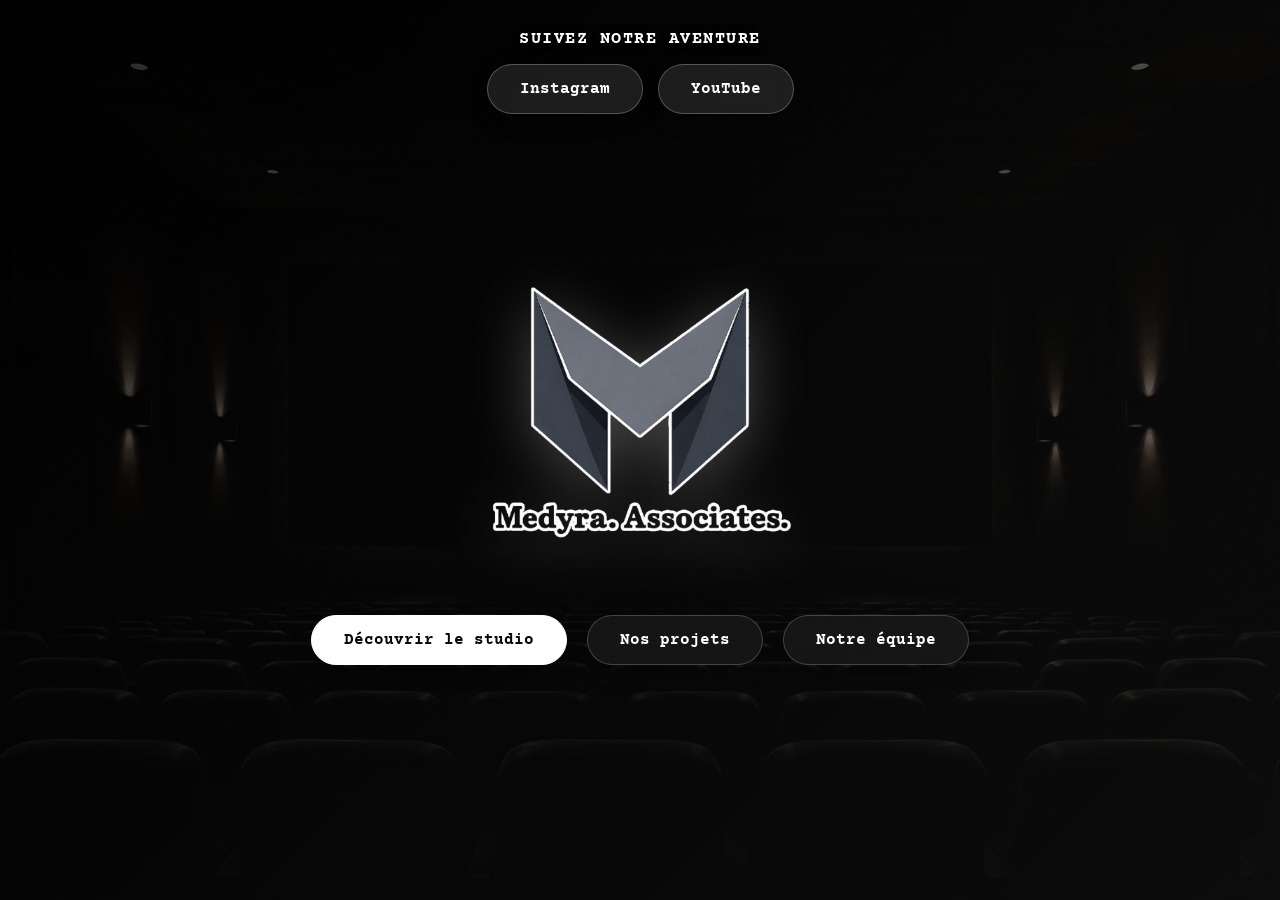
==== index.html @ 8f113bb4 "Update index.html" ====
<!DOCTYPE html>
<html lang="fr">
<head>
    <meta charset="UTF-8">
    <meta name="viewport" content="width=device-width, initial-scale=1.0">
    <title>Medyra Associates</title>
    <link rel="stylesheet" href="style.css">
</head>
<body>

   <!-- ================= 1. LE HUB ================= -->
    <section id="hub" class="page active">
        <div class="hub-overlay"></div>

        <!-- Header d'accueil avec liens réseaux sociaux -->
        <header class="hub-header">
            <span class="header-tagline">Suivez notre aventure</span>
            <div class="header-social-buttons">
                <a href="https://www.instagram.com/association.medyra/" target="_blank" rel="noopener noreferrer" class="btn btn-social">Instagram</a>
                <a href="https://www.youtube.com/@OneTeam.OneAdventure" target="_blank" rel="noopener noreferrer" class="btn btn-social">YouTube</a>
            </div>
        </header>

        <div class="hub-content">
            <!-- Remplacement du texte par votre logo en grand -->
            <img src="images/logo.png" alt="Medyra Associates Logo" class="hub-logo">
            <div class="hub-buttons">
                <button class="btn btn-blue" onclick="switchPage('studio')">Découvrir le studio</button>
                <button class="btn btn-black" onclick="switchPage('projects')">Nos projets</button>
                <button class="btn btn-black" onclick="switchPage('team')">Notre équipe</button>
            </div>
        </div>
    </section>

    <!-- ================= 2. DÉCOUVRIR LE STUDIO ================= -->
    <section id="studio" class="page">
        <header class="studio-banner">
            <div class="banner-overlay"></div>
            <h1>Bienvenue dans le studio</h1>
            <button class="back-btn" onclick="switchPage('hub')">← Retour au Hub</button>
        </header>
        <div class="studio-content">
            <div class="container">
                <h2>Notre histoire</h2>
                <p>Medyra Associates est avant tout un collectif de passionnés réunis autour d’une même vision : créer, innover et partager des expériences uniques à travers différents univers artistiques et numériques.</p>
                <p>Aujourd’hui, notre groupe développe plusieurs projets, allant de la création de contenus vidéo sur nos différentes plateformes, en passant par des productions audiovisuelles telles que des courts-métrages et des films indépendants.</p>
                <p>Chez Medyra Associates, l’humain est au cœur de tout. L’avis de notre communauté, de nos partenaires et de nos collaborateurs est essentiel pour évoluer dans les meilleures conditions et faire grandir nos projets.</p>
                <p class="highlight-quote">One Team, One Adventure.</p>
            </div>
        </div>
    </section>

<!-- ================= 3. NOS PROJETS (PICTURE WALLET) ================= -->
    <section id="projects" class="page">
        <div class="projects-header">
            <button class="back-btn" onclick="switchPage('hub')">← Retour au Hub</button>
            <h2>Nos Projets</h2>
            <p>Cliquez sur une image pour découvrir les détails du projet.</p>
        </div>
        <div class="projects-grid">
            <!-- Projet 1 : Our Endless Night -->
            <div class="project-card" onclick="openModal('Our Endless Night', 'En 2026, Un groupe de jeunes soudés décide de s’organiser une soirée de retrouvaille après le lycée.\nIls vont tomber sur un objet qui va sceller leur destin à jamais…\nL’existence d’un autre monde, envahi par la nuit, entouré d’ombres et cerné par des monstres viendra rajouter de la difficulté à une quête qui aura pour objectif de sauver l’humanité d’un prédateur sanguinaire.\nMais ce qu’ils ne savent pas c’est que l’histoire est plus complexe… Il faudra traversé les légendes du passé dans une vile corrompue, traversé ce monde nocturne et y découvrir ses secrets.\nVont-ils réussir à rester soudé pour survivre ?\nCar le mot d’ordre de cette série est qu’il existe « une menace pour nous unir »', 'images/projet1.png', 'images/image3.png')">
                <img src="images/projet1.png" alt="Our Endless Night">
                <div class="project-overlay">
                    <h3>Our Endless Night</h3>
                </div>
            </div>
            <!-- Projet 2 : BlackBass -->
            <div class="project-card" onclick="openModal('BlackBass', 'En 2025, une petite plage abandonnée appelée Le BlackBass est fermée au public après plusieurs disparitions inexpliquées. Les autorités évoquent des accidents liés aux marées, mais d’anciens téléphones portables sont retrouvées dans une station de surveillance côtière montrent un détail commun sur chacun des téléphones assez troublant : une silhouette noire apparaît toujours au bord de l’eau, immobile, observant les visiteurs avant leur disparition.\n\nDes années plus tard, Nathan, un streameur de 20 ans connu pour jouer en ligne à des nouveaux jeux, il décide pour fêter ses 100 milles abonnés, de passer une nuit entière sur la plage pour créer son contenu le plus populaire. Souffrant de troubles psychotiques et de crises paranoïaques, Nathan commence son live persuadé que quelqu’un l’observe depuis les dunes. Son audience pense d’abord à une mise en scène destinée à attirer des vues.\n\nMais au fil de la nuit, des événements impossibles apparaissent dans le flux : des voix provenant de l’océan, des messages qui s’écrivent seuls sur son écran, et une silhouette sombre qui semble se rapprocher à chaque coupure de caméra. Le plus inquiétant est que la créature ne semble pas poursuivre Nathan… elle semble essayer de lui montrer quelque chose.\n\nAlors que son comportement devient de plus en plus instable, Nathan découvre des fragments d’anciennes vidéos montrant d’autres personnes ayant vécu exactement la même nuit, avec les mêmes phrases, les mêmes hallucinations et la même silhouette en arrière-plan.\n\nLa frontière entre sa psychose et la réalité commence à disparaître. Son public ne sait plus s’il assiste à une crise mentale, à un meurtre en direct ou à la découverte d’une présence qui existe depuis toujours sur cette plage.\n\nLe dernier message envoyé depuis son compte sera simplement :\n« La silhouette n’est pas venue me chercher. Elle attendait que je la voie. »', 'images/projet2.png', 'images/image4.png')">
                <img src="images/projet2.png" alt="BlackBass">
                <div class="project-overlay">
                    <h3>BlackBass</h3>
                </div>
            </div>
<!-- Projet 3 : BlackBass -->
            <div class="project-card" onclick="openModal('THE LOST SOLDIER', 'Juin 1944. Les Alliés débarquent en Normandie. La France est encore sous l’occupation nazie, et chaque minute rapproche le pays de sa libération. Le Caporal Alexandre, 22 ans, se réveille sur une plage, seul, couvert de sable, avec son uniforme et l’entièreté de son paquetage. Il ne se souvient ni d’avoir été blessé, ni d’avoir été transporté. Autour de lui, pourtant, plus aucun soldat. Plus aucun navire. Plus aucun signe de la guerre.Lorsqu’il atteint la ville la plus proche, il découvre une vérité impossible à accepter : nous sommes en 2026. Soixante-dix-huit ans se sont écoulés. Dans un monde qu’il ne comprend pas, Alexandre devient un homme sans identité, sans famille et sans époque. \n\nMais lorsqu’il découvre les archives de la guerre, il comprend que son apparition en 2026 n’est peut-être pas un accident. Son unité a disparu. \n\nSon nom n’existe plus dans les rapports militaires. Et certains événements de juin 1944 ne se sont jamais produits comme il s’en souvenait. Alexandre doit alors retrouver la trace de ce qui l’a projeté dans le futur et comprendre pourquoi lui. Car quelque chose a changé dans le passé. Et s’il ne parvient pas à retourner en 1944, la France pourrait ne jamais être libérée. Pour rentrer chez lui, il devra affronter le temps. Pour sauver son pays, il devra réécrire l’Histoire.', 'images/projet3.png', 'images/image5.png')">
                <img src="images/projet3.png" alt="THE LOST SOLDIER">
                <div class="project-overlay">
                    <h3>BlackBass</h3>
                </div>
            </div>
        </div>
    </section>

<!-- Modal pour afficher la description d'un projet -->
    <div id="projectModal" class="modal" onclick="closeModal(event)">
        <div class="modal-content" onclick="event.stopPropagation()">
            <span class="close-btn" onclick="closeModalForce()">&times;</span>
            
            <div class="modal-body">
                <!-- 1. Image A4 à gauche -->
                <div class="modal-image-container">
                    <img id="modalImg" src="" alt="Affiche A4 du projet">
                </div>
                
                <!-- 2. Bloc central élargi (Rouge + Bleu) -->
                <div class="modal-middle-box">
                    <!-- Zone ROUGE : Image bannière allongée -->
                    <div class="middle-banner-container">
                        <img id="modalMiddleImg" src="" alt="Bannière du projet">
                    </div>
                    
                    <!-- Zone BLEUE : Infos "Coming Soon" allongées -->
                    <div class="middle-info">
                        <p class="badge-release">Sortie Coming Soon</p>
                        <p class="info-text">Tourné dans le département des Hauts-de-France</p>
                        <p class="info-credits">Crédits : <span>Medyra.Associates</span></p>
                    </div>
                </div>

                <!-- 3. Zone VERTE : Titre + Texte descriptif à droite avec scroll -->
                <div class="modal-text-box">
                    <h3 id="modalTitle"></h3>
                    <div id="modalDesc" class="modal-desc"></div>
                </div>
            </div>
        </div>
    </div>

    <!-- ================= 4. L'ÉQUIPE ================= -->
    <section id="team" class="page">
        <div class="projects-header">
            <button class="back-btn" onclick="switchPage('hub')">← Retour au Hub</button>
            <h2>L'Équipe</h2>
            <p>Les talents qui se cachent derrière Medyra Associates.</p>
        </div>
        <div class="team-grid">
            <div class="team-card">
                <h3>Nathaniel Guilbert</h3>
                <span class="team-role">Président-Fondateur, réalisateur et Scénariste</span>
            </div>
            <div class="team-card">
                <h3>Nathan Thoma</h3>
                <span class="team-role">Co-fondeur, Responsable trésorerie, Co-scénariste, Développement du site web</span>       
            </div> 
           <div class="team-card">
                <h3>Nicolas Souchaud</h3>
                <span class="team-role">Direction artistique</span>       
            </div>          
        </div>
    </section>

    <!-- Modal pour afficher la description d'un projet -->
    <div id="projectModal" class="modal" onclick="closeModal(event)">
        <div class="modal-content" onclick="event.stopPropagation()">
            <span class="close-btn" onclick="closeModalForce()">&times;</span>
            <img id="modalImg" src="" alt="">
            <h3 id="modalTitle"></h3>
            <p id="modalDesc"></p>
        </div>
    </div>

    <script src="script.js"></script>
</body>
</html>
---- style.css ----
/* Importation de la police Courier Prime depuis Google Fonts */
@import url('https://fonts.googleapis.com/css2?family=Courier+Prime:ital,wght@0,400;0,700;1,400&display=swap');

/* Styles globaux */
* {
    margin: 0;
    padding: 0;
    box-sizing: border-box;
    font-family: 'Courier Prime', Courier, monospace, sans-serif;
}

body {
    background-color: #080808;
    color: #ffffff;
    overflow-x: hidden;
}

/* Gestion des pages (Single Page Application) */
.page {
    display: none;
    width: 100vw;
    min-height: 100vh;
    position: absolute;
    top: 0;
    left: 0;
    opacity: 0;
    transition: opacity 0.5s ease-in-out;
}

.page.active {
    display: block;
    opacity: 1;
    position: relative;
}

/* ================= 1. LE HUB ================= */
/* Header du Hub (Accueil) */
.hub-header {
    position: absolute;
    top: 0;
    left: 0;
    width: 100%;
    z-index: 10;
    display: flex;
    flex-direction: column; /* Aligne verticalement la phrase et les boutons */
    justify-content: center;
    align-items: center; /* Centre le contenu horizontalement */
    gap: 15px; /* Espace entre la phrase et les boutons */
    padding: 30px 20px;
    text-align: center;
}

.header-tagline {
    font-size: 1.05rem;
    font-weight: 700;
    text-transform: uppercase;
    letter-spacing: 1.5px;
    color: #ffffff;
    text-shadow: 0 2px 10px rgba(0, 0, 0, 0.7);
}

.header-social-buttons {
    display: flex;
    justify-content: center;
    align-items: center;
    gap: 15px;
}

/* Style des boutons réseaux sociaux */
.btn-social {
    display: inline-block;
    text-decoration: none;
    padding: 10px 22px;
    font-size: 0.9rem;
    font-weight: 700;
    border-radius: 30px;
    background: rgba(255, 255, 255, 0.1);
    backdrop-filter: blur(10px);
    color: #ffffff;
    border: 1px solid rgba(255, 255, 255, 0.25);
    transition: all 0.3s cubic-bezier(0.165, 0.84, 0.44, 1);
}

.btn-social:hover {
    background: rgba(255, 255, 255, 0.25);
    border-color: #ffffff;
    transform: translateY(-2px);
    box-shadow: 0 4px 15px rgba(255, 255, 255, 0.2);
}

#hub {
    height: 100vh;
    background: url('images/fond-hub.png') no-repeat center center/cover;
    display: flex;
    justify-content: center;
    align-items: center;
    text-align: center;
}

.hub-overlay {
    position: absolute;
    top: 0;
    left: 0;
    width: 100%;
    height: 100%;
    background: linear-gradient(135deg, rgba(0, 0, 0, 0.8), rgba(20, 20, 20, 0.6));
}

.hub-content {
    position: relative;
    z-index: 2;
    display: flex;
    flex-direction: column;
    align-items: center;
    gap: 30px;
}

/* Style du Logo en grand sur le Hub avec lueur blanche */
.hub-logo {
    max-width: 350px;
    width: 80vw;
    height: auto;
    filter: drop-shadow(0 10px 30px rgba(255, 255, 255, 0.25));
}

.hub-subtitle {
    font-size: 1.2rem;
    color: #a3a3a3;
    margin-bottom: 40px;
}

.hub-buttons {
    display: flex;
    gap: 20px;
    justify-content: center;
    flex-wrap: wrap;
}

/* Boutons animés (Gris et Blanc modernes) */
.btn {
    padding: 15px 32px;
    font-size: 1rem;
    font-weight: 700;
    border-radius: 30px;
    cursor: pointer;
    transition: all 0.3s cubic-bezier(0.165, 0.84, 0.44, 1);
    box-shadow: 0 4px 20px rgba(0,0,0,0.4);
}

/* Bouton principal remplacé par du Blanc lumineux */
.btn-blue {
    background: #ffffff;
    color: #080808;
    border: 1px solid #ffffff;
}

.btn-blue:hover {
    background: #e2e8f0;
    color: #000000;
    transform: translateY(-4px);
    box-shadow: 0 8px 25px rgba(255, 255, 255, 0.3);
}

.btn-black {
    background: rgba(26, 26, 26, 0.8);
    backdrop-filter: blur(10px);
    color: white;
    border: 1px solid rgba(255, 255, 255, 0.2);
}

.btn-black:hover {
    background: rgba(45, 45, 45, 0.9);
    border-color: rgba(255, 255, 255, 0.6);
    transform: translateY(-4px);
    box-shadow: 0 8px 25px rgba(255, 255, 255, 0.15);
}

/* ================= 2. DÉCOUVRIR LE STUDIO (Moins terne & sophistiqué) ================= */
.studio-banner {
    height: 60vh;
    background: url('images/fond-studio.JPG') no-repeat center center/cover;
    position: relative;
    display: flex;
    justify-content: center;
    align-items: center;
    text-align: center;
}

.banner-overlay {
    position: absolute;
    top: 0;
    left: 0;
    width: 100%;
    height: 100%;
    background: linear-gradient(to bottom, rgba(0, 0, 0, 0.4), rgba(8, 8, 8, 1));
}

.studio-banner h1 {
    position: relative;
    z-index: 2;
    font-size: 3.5rem;
    font-weight: 700;
    letter-spacing: 1px;
    text-shadow: 0 4px 20px rgba(255, 255, 255, 0.2);
}

.back-btn {
    position: absolute;
    top: 25px;
    left: 25px;
    background: rgba(255, 255, 255, 0.08);
    backdrop-filter: blur(10px);
    color: white;
    border: 1px solid rgba(255, 255, 255, 0.25);
    padding: 12px 22px;
    border-radius: 30px;
    cursor: pointer;
    z-index: 10;
    font-weight: 700;
    transition: all 0.3s ease;
}

.back-btn:hover {
    background: rgba(255, 255, 255, 0.2);
    border-color: #ffffff;
}

.studio-content {
    padding: 80px 20px;
    max-width: 850px;
    margin: 0 auto;
    text-align: center;
    background: radial-gradient(circle at center top, #141414 0%, #080808 100%);
}

.studio-content h2 {
    font-size: 2.2rem;
    margin-bottom: 30px;
    color: #ffffff;
    letter-spacing: 0.5px;
    text-shadow: 0 0 15px rgba(255, 255, 255, 0.15);
}

.studio-content p {
    font-size: 1.15rem;
    line-height: 1.8;
    color: #d4d4d4;
    margin-bottom: 25px;
}

/* ================= 3. NOS PROJETS (Picture Wallet rehaussé et lumineux) ================= */
#projects {
    padding: 60px 20px;
    min-height: 100vh;
    background: radial-gradient(circle at top, #121212 0%, #080808 100%);
}

.projects-header {
    text-align: center;
    margin-bottom: 50px;
    position: relative;
}

.projects-header h2 {
    font-size: 3rem;
    font-weight: 700;
    margin-bottom: 10px;
    letter-spacing: 1px;
}

.projects-header p {
    color: #a3a3a3;
    font-size: 1.1rem;
}

.projects-grid {
    display: grid;
    grid-template-columns: repeat(auto-fit, minmax(320px, 1fr));
    gap: 35px;
    max-width: 1200px;
    margin: 0 auto;
    padding: 0 20px;
}

.project-card {
    position: relative;
    height: 380px;
    border-radius: 16px;
    overflow: hidden;
    cursor: pointer;
    border: 1px solid rgba(255, 255, 255, 0.12);
    box-shadow: 0 10px 30px rgba(0,0,0,0.6);
    transition: all 0.4s cubic-bezier(0.165, 0.84, 0.44, 1);
    background: #111;
}

.project-card:hover {
    transform: translateY(-10px);
    border-color: rgba(255, 255, 255, 0.6);
    box-shadow: 0 20px 40px rgba(255, 255, 255, 0.12);
}

.project-card img {
    width: 100%;
    height: 100%;
    object-fit: cover;
    transition: transform 0.6s ease;
    opacity: 0.9;
}

.project-card:hover img {
    transform: scale(1.08);
    opacity: 1;
}

.project-overlay {
    position: absolute;
    bottom: 0;
    left: 0;
    width: 100%;
    padding: 30px 20px 20px 20px;
    background: linear-gradient(to top, rgba(8,8,8,0.95), rgba(8,8,8,0.5) 75%, transparent);
}

.project-overlay h3 {
    font-size: 1.6rem;
    color: white;
    font-weight: 700;
}

/* Modale de description élégante */
.modal {
    display: none;
    position: fixed;
    top: 0;
    left: 0;
    width: 100vw;
    height: 100vh;
    background: rgba(0, 0, 0, 0.88);
    backdrop-filter: blur(15px);
    justify-content: center;
    align-items: center;
    z-index: 1000;
    padding: 30px;
}

/* La Grande case globale */
.modal-content {
    background: #121212;
    border: 1px solid rgba(255, 255, 255, 0.15);
    border-radius: 20px;
    padding: 35px;
    max-width: 1550px;
    width: 95%;
    max-height: 90vh;
    position: relative;
    box-shadow: 0 25px 60px rgba(0, 0, 0, 0.9);
    margin: auto;
    display: flex;
    flex-direction: column;
}

.modal-body {
    display: flex;
    gap: 30px;
    align-items: stretch;
    height: 100%;
}

/* 1. Image A4 à gauche (Hauteur fixe alignée sur la modale) */
.modal-image-container {
    flex: 0 0 340px;
    height: 520px;
    border-radius: 12px;
    overflow: hidden;
    box-shadow: 0 10px 30px rgba(0, 0, 0, 0.6);
}

.modal-image-container img {
    width: 100%;
    height: 100%;
    object-fit: cover;
    display: block;
}

/* 2. Bloc central élargi (Encadré plus clair) */
.modal-middle-box {
    flex: 0 0 380px; /* Élargi selon votre schéma */
    height: 520px;
    background: #1e1e1e;
    border: 1px solid rgba(255, 255, 255, 0.18);
    border-radius: 14px;
    padding: 20px;
    display: flex;
    flex-direction: column;
    justify-content: space-between;
    box-shadow: 0 10px 30px rgba(0, 0, 0, 0.4);
}

/* ROUGE : Image bannière allongée */
.middle-banner-container {
    width: 100%;
    height: 280px;
    border-radius: 10px;
    overflow: hidden;
    border: 1px solid rgba(255, 255, 255, 0.1);
}

.middle-banner-container img {
    width: 100%;
    height: 100%;
    object-fit: cover;
    display: block;
}

/* BLEU : Infos "Coming Soon" étirées horizontalement */
.middle-info {
    width: 100%;
    text-align: center;
    display: flex;
    flex-direction: column;
    align-items: center;
    gap: 12px;
}

.badge-release {
    display: block;
    width: 100%; /* Étiré horizontalement */
    background: linear-gradient(135deg, #ffffff, #a3a3a3);
    color: #000000;
    font-size: 0.9rem;
    font-weight: 700;
    text-transform: uppercase;
    letter-spacing: 1.5px;
    padding: 12px 0;
    border-radius: 30px;
    box-shadow: 0 4px 15px rgba(255, 255, 255, 0.2);
    text-align: center;
}

.info-text {
    font-size: 0.85rem;
    color: #cccccc;
    line-height: 1.4;
}

.info-credits {
    font-size: 0.85rem;
    color: #a3a3a3;
}

.info-credits span {
    color: #ffffff;
    font-weight: bold;
}

/* 3. VERT : Bloc texte à droite avec défilement (scroll) */
.modal-text-box {
    flex: 1;
    display: flex;
    flex-direction: column;
    height: 520px;
    overflow: hidden;
}

.modal-text-box h3 {
    margin-bottom: 15px;
    font-size: 2.2rem;
    color: #ffffff;
    border-bottom: 1px solid rgba(255, 255, 255, 0.15);
    padding-bottom: 10px;
    flex-shrink: 0;
}

/* Zone verte de défilement pour les longs textes */
.modal-desc {
    overflow-y: auto; /* Active le scroll vertical */
    padding-right: 15px;
    height: 100%;
}

.modal-desc p {
    color: #cccccc;
    line-height: 1.7;
    font-size: 1.05rem;
    margin-bottom: 15px;
    text-align: justify;
}

/* Personnalisation de la barre de défilement (scroll) */
.modal-desc::-webkit-scrollbar {
    width: 6px;
}

.modal-desc::-webkit-scrollbar-track {
    background: rgba(255, 255, 255, 0.05);
    border-radius: 10px;
}

.modal-desc::-webkit-scrollbar-thumb {
    background: rgba(255, 255, 255, 0.25);
    border-radius: 10px;
}

.modal-desc::-webkit-scrollbar-thumb:hover {
    background: rgba(255, 255, 255, 0.5);
}

/* Bouton Fermer */
.close-btn {
    position: absolute;
    top: 15px;
    right: 20px;
    font-size: 2.2rem;
    cursor: pointer;
    color: #fff;
    transition: color 0.2s;
    z-index: 10;
}

.close-btn:hover {
    color: #a3a3a3;
}

/* Adaptation petits écrans */
@media (max-width: 1100px) {
    .modal-content { max-height: 95vh; overflow-y: auto; }
    .modal-body { flex-direction: column; height: auto; }
    .modal-image-container, .modal-middle-box, .modal-text-box {
        width: 100%;
        max-width: 400px;
        height: auto;
        margin: 0 auto;
    }
}
/* ================= 4. PAGE L'ÉQUIPE (Harmonisée Gris / Blanc) ================= */
#team {
    padding: 60px 20px;
    min-height: 100vh;
    background: radial-gradient(circle at top center, #161616 0%, #080808 100%);
}

.team-grid {
    display: grid;
    grid-template-columns: repeat(auto-fit, minmax(320px, 1fr));
    gap: 40px;
    max-width: 1000px;
    margin: 0 auto;
    padding: 20px 0 60px 0;
}

.team-card {
    background: rgba(22, 22, 22, 0.75);
    backdrop-filter: blur(10px);
    border: 1px solid rgba(255, 255, 255, 0.1);
    border-radius: 16px;
    padding: 40px 30px;
    text-align: center;
    box-shadow: 0 10px 30px rgba(0, 0, 0, 0.5);
    transition: all 0.4s cubic-bezier(0.165, 0.84, 0.44, 1);
    position: relative;
    overflow: hidden;
}

/* Liseré lumineux argenté en haut de la carte au survol */
.team-card::before {
    content: '';
    position: absolute;
    top: 0;
    left: 0;
    width: 100%;
    height: 3px;
    background: linear-gradient(90deg, transparent, #ffffff, transparent);
    opacity: 0;
    transition: opacity 0.3s ease;
}

.team-card:hover {
    transform: translateY(-10px);
    border-color: rgba(255, 255, 255, 0.4);
    box-shadow: 0 20px 40px rgba(255, 255, 255, 0.08);
}

.team-card:hover::before {
    opacity: 1;
}

.team-card img {
    width: 100px;
    height: 100px;
    border-radius: 50%;
    object-fit: cover;
    margin: 0 auto 20px auto;
    border: 3px solid rgba(255, 255, 255, 0.8);
    box-shadow: 0 0 20px rgba(255, 255, 255, 0.15);
}

.team-card h3 {
    font-size: 1.6rem;
    color: #ffffff;
    margin-bottom: 12px;
    font-weight: 700;
    letter-spacing: 0.5px;
}

.team-role {
    display: inline-block;
    background: rgba(255, 255, 255, 0.08);
    color: #e2e8f0;
    font-size: 0.85rem;
    font-weight: 700;
    padding: 8px 16px;
    border-radius: 20px;
    border: 1px solid rgba(255, 255, 255, 0.2);
    line-height: 1.4;
    max-width: 100%;
}
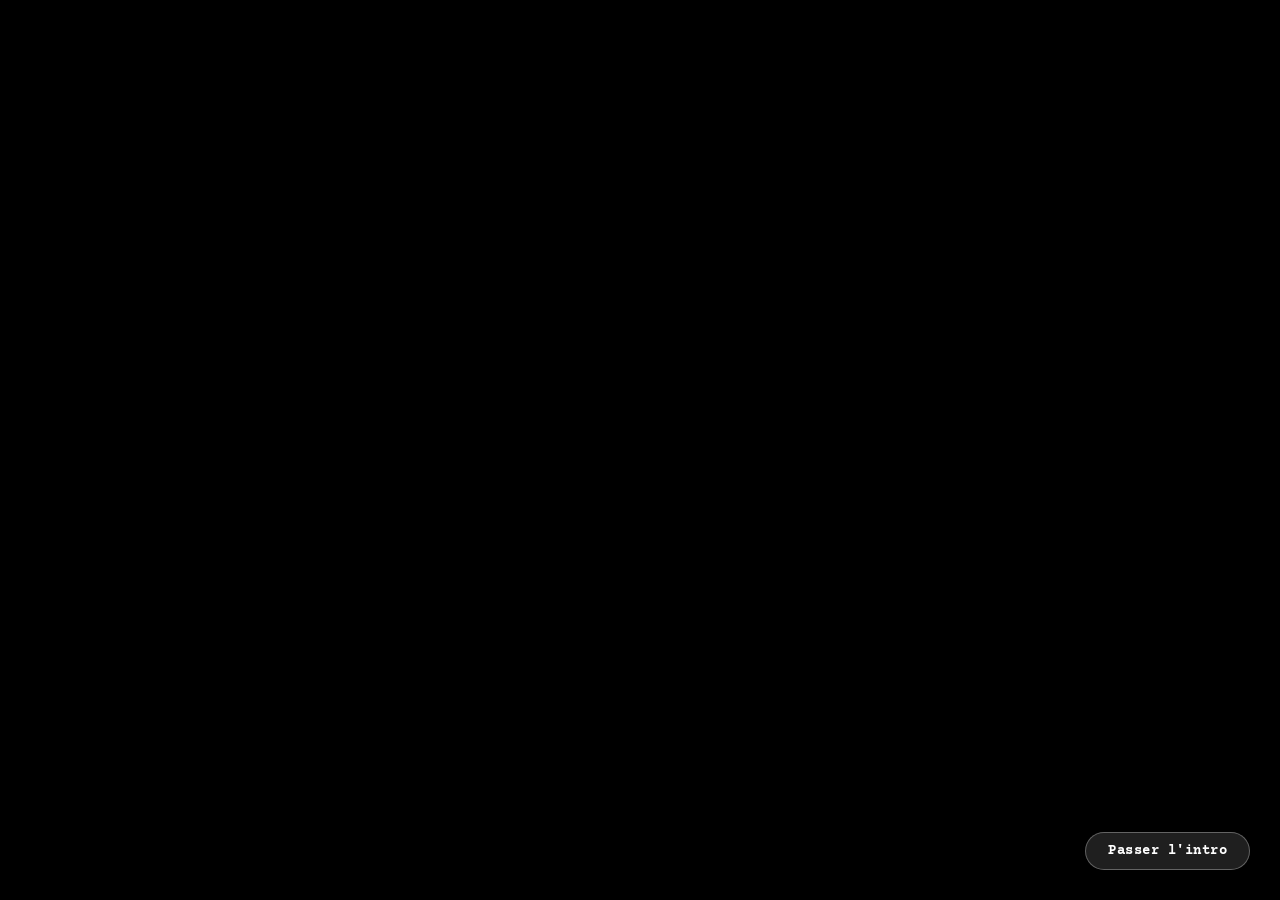
==== commit 3dc02e4b: "Add files via upload" ====
--- a/index.html
+++ b/index.html
@@ -7,6 +7,16 @@
     <link rel="stylesheet" href="style.css">
 </head>
 <body>
+<body>
+
+    <!-- ================= 0. VIDÉO D'INTRODUCTION ================= -->
+    <div id="intro-overlay">
+        <video id="intro-video" autoplay muted playsinline>
+           <source src="images/intro.mp4" type="video/mp4">
+            Votre navigateur ne supporte pas la lecture de vidéo.
+        </video>
+        <button id="skip-intro-btn" onclick="endIntro()">Passer l'intro</button>
+    </div>
 
    <!-- ================= 1. LE HUB ================= -->
     <section id="hub" class="page active">
@@ -23,7 +33,7 @@
 
         <div class="hub-content">
             <!-- Remplacement du texte par votre logo en grand -->
-            <img src="images/logo.png" alt="Medyra Associates Logo" class="hub-logo">
+            <img src="images/logo2.png" alt="Medyra Associates Logo" class="hub-logo">
             <div class="hub-buttons">
                 <button class="btn btn-blue" onclick="switchPage('studio')">Découvrir le studio</button>
                 <button class="btn btn-black" onclick="switchPage('projects')">Nos projets</button>
--- a/style.css
+++ b/style.css
@@ -31,6 +31,60 @@
     display: block;
     opacity: 1;
     position: relative;
+}
+
+/* ================= 0. VIDÉO D'INTRO OVERLAY ================= */
+#intro-overlay {
+    position: fixed;
+    top: 0;
+    left: 0;
+    width: 100vw;
+    height: 100vh;
+    background-color: #000000;
+    z-index: 9999;
+    display: flex;
+    justify-content: center;
+    align-items: center;
+    opacity: 1;
+    /* Durée du fondu enchaîné (1.2 secondes) */
+    transition: opacity 1.2s ease-in-out; 
+}
+
+/* Classe appliquée en JS quand la vidéo se termine */
+#intro-overlay.fade-out {
+    opacity: 0;
+    pointer-events: none; /* Permet de cliquer à travers pendant le fondu */
+}
+
+#intro-video {
+    width: 100%;
+    height: 100%;
+    object-fit: cover; /* Couvre tout l'écran sans déformer la vidéo */
+}
+
+/* Bouton pour passer l'intro */
+#skip-intro-btn {
+    position: absolute;
+    bottom: 30px;
+    right: 30px;
+    background: rgba(255, 255, 255, 0.12);
+    backdrop-filter: blur(10px);
+    color: #ffffff;
+    border: 1px solid rgba(255, 255, 255, 0.3);
+    padding: 10px 22px;
+    border-radius: 30px;
+    cursor: pointer;
+    font-size: 0.85rem;
+    font-weight: 700;
+    letter-spacing: 0.5px;
+    transition: all 0.3s ease;
+    z-index: 10000;
+}
+
+#skip-intro-btn:hover {
+    background: rgba(255, 255, 255, 0.3);
+    border-color: #ffffff;
+    transform: translateY(-2px);
 }
 
 /* ================= 1. LE HUB ================= */
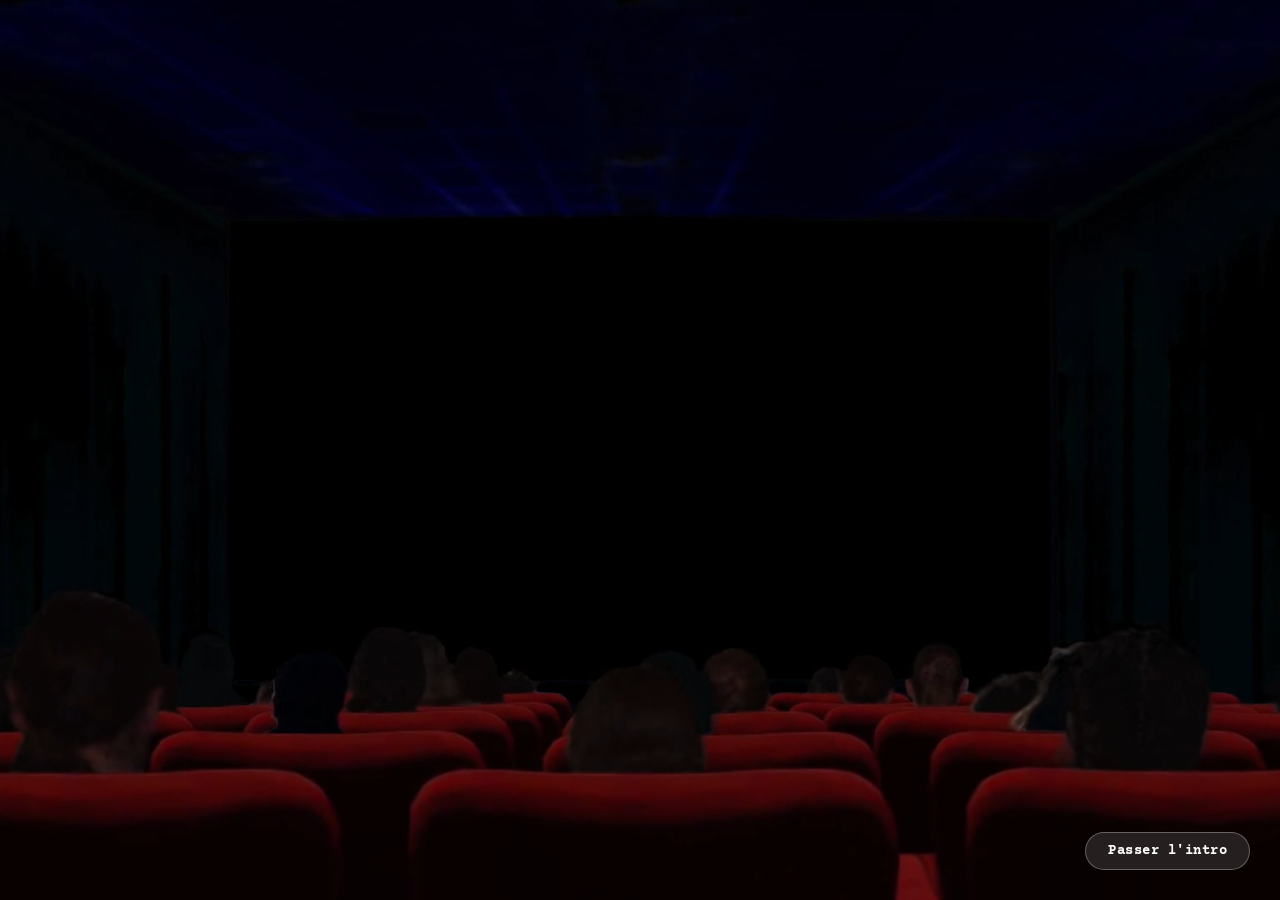
==== commit d91d949d: "Update index.html" ====
--- a/index.html
+++ b/index.html
@@ -7,18 +7,17 @@
     <link rel="stylesheet" href="style.css">
 </head>
 <body>
-<body>
 
     <!-- ================= 0. VIDÉO D'INTRODUCTION ================= -->
     <div id="intro-overlay">
         <video id="intro-video" autoplay muted playsinline>
-           <source src="images/intro.mp4" type="video/mp4">
+            <source src="images/intro.webm" type="video/mp4">
             Votre navigateur ne supporte pas la lecture de vidéo.
         </video>
         <button id="skip-intro-btn" onclick="endIntro()">Passer l'intro</button>
     </div>
 
-   <!-- ================= 1. LE HUB ================= -->
+   <!-- ================= 1. LE HUB (PAGE D'ACCUEIL) ================= -->
     <section id="hub" class="page active">
         <div class="hub-overlay"></div>
 
@@ -32,12 +31,13 @@
         </header>
 
         <div class="hub-content">
-            <!-- Remplacement du texte par votre logo en grand -->
+            <!-- Logo principal -->
             <img src="images/logo2.png" alt="Medyra Associates Logo" class="hub-logo">
+            
+            <!-- Les 2 grands boutons principaux -->
             <div class="hub-buttons">
-                <button class="btn btn-blue" onclick="switchPage('studio')">Découvrir le studio</button>
-                <button class="btn btn-black" onclick="switchPage('projects')">Nos projets</button>
-                <button class="btn btn-black" onclick="switchPage('team')">Notre équipe</button>
+                <button class="btn btn-blue btn-large" onclick="switchPage('studio')">Découvrir le studio</button>
+                <button class="btn btn-black btn-large" onclick="switchPage('digital-service')">Digital-Services</button>
             </div>
         </div>
     </section>
@@ -46,9 +46,17 @@
     <section id="studio" class="page">
         <header class="studio-banner">
             <div class="banner-overlay"></div>
+            <button class="back-btn" onclick="switchPage('hub')">← Retour au Hub</button>
+            
             <h1>Bienvenue dans le studio</h1>
-            <button class="back-btn" onclick="switchPage('hub')">← Retour au Hub</button>
+
+            <!-- Les boutons intégrés au HEADER du studio -->
+            <div class="studio-sub-buttons">
+                <button class="btn btn-blue" onclick="switchPage('projects')">Nos projets</button>
+                <button class="btn btn-black" onclick="switchPage('team')">Notre équipe</button>
+            </div>
         </header>
+
         <div class="studio-content">
             <div class="container">
                 <h2>Notre histoire</h2>
@@ -60,10 +68,10 @@
         </div>
     </section>
 
-<!-- ================= 3. NOS PROJETS (PICTURE WALLET) ================= -->
+    <!-- ================= 3. NOS PROJETS ================= -->
     <section id="projects" class="page">
         <div class="projects-header">
-            <button class="back-btn" onclick="switchPage('hub')">← Retour au Hub</button>
+            <button class="back-btn" onclick="switchPage('studio')">← Retour au Studio</button>
             <h2>Nos Projets</h2>
             <p>Cliquez sur une image pour découvrir les détails du projet.</p>
         </div>
@@ -82,43 +90,101 @@
                     <h3>BlackBass</h3>
                 </div>
             </div>
-<!-- Projet 3 : BlackBass -->
+            <!-- Projet 3 : THE LOST SOLDIER -->
             <div class="project-card" onclick="openModal('THE LOST SOLDIER', 'Juin 1944. Les Alliés débarquent en Normandie. La France est encore sous l’occupation nazie, et chaque minute rapproche le pays de sa libération. Le Caporal Alexandre, 22 ans, se réveille sur une plage, seul, couvert de sable, avec son uniforme et l’entièreté de son paquetage. Il ne se souvient ni d’avoir été blessé, ni d’avoir été transporté. Autour de lui, pourtant, plus aucun soldat. Plus aucun navire. Plus aucun signe de la guerre.Lorsqu’il atteint la ville la plus proche, il découvre une vérité impossible à accepter : nous sommes en 2026. Soixante-dix-huit ans se sont écoulés. Dans un monde qu’il ne comprend pas, Alexandre devient un homme sans identité, sans famille et sans époque. \n\nMais lorsqu’il découvre les archives de la guerre, il comprend que son apparition en 2026 n’est peut-être pas un accident. Son unité a disparu. \n\nSon nom n’existe plus dans les rapports militaires. Et certains événements de juin 1944 ne se sont jamais produits comme il s’en souvenait. Alexandre doit alors retrouver la trace de ce qui l’a projeté dans le futur et comprendre pourquoi lui. Car quelque chose a changé dans le passé. Et s’il ne parvient pas à retourner en 1944, la France pourrait ne jamais être libérée. Pour rentrer chez lui, il devra affronter le temps. Pour sauver son pays, il devra réécrire l’Histoire.', 'images/projet3.png', 'images/image5.png')">
                 <img src="images/projet3.png" alt="THE LOST SOLDIER">
                 <div class="project-overlay">
-                    <h3>BlackBass</h3>
-                </div>
-            </div>
-        </div>
-    </section>
-
-<!-- Modal pour afficher la description d'un projet -->
+                    <h3>THE LOST SOLDIER</h3>
+                </div>
+            </div>
+        </div>
+    </section>
+
+    <!-- ================= 4. DIGITAL-SERVICE ================= -->
+    <section id="digital-service" class="page">
+        <div class="ds-header">
+            <button class="back-btn" onclick="switchPage('hub')">← Retour au Hub</button>
+            <h2>Digital-Services</h2>
+            <p>Prestataire photo et vidéo.</p>
+        </div>
+
+        <div class="ds-container">
+            <div class="ds-grid">
+                <!-- Case 1 : Logo (Gauche) -->
+                <div class="ds-box ds-box-logo">
+                    <img src="images/logo3.png" alt="Digital Service Logo" class="ds-logo">
+                </div>
+
+                <!-- Case 2 : Description des Services (Centre) -->
+                <div class="ds-box ds-box-services">
+                    <h3>Nos Services</h3>
+                    <ul class="ds-services-list">
+                        <li><strong>Photo :</strong> Je ferai les plus beaux clichets de vos évènements.</li>
+                        <li><strong>Vidéo :</strong> Je filmerai pour vous vos meilleurs moments.</li>
+                        <li><strong>Montage :</strong> Je réaliserai un montage photo / vidéo selon vos envies.</li>  
+                    </ul>
+                </div>
+
+                <!-- Case 3 : Contacts (Droite) -->
+                <div class="ds-box ds-box-contact">
+                    <h3>Contact</h3>
+                    <p>Une question ou un projet à nous confier ? Contactez-nous :</p>
+                    <div class="ds-contact-details">
+                        <p>📧 <strong>Email :</strong> contact.medyra@gmail.com</p>
+                        <p>🌐 <strong>Instagram :</strong> @association.medyra</p>
+                        <p>📍 <strong>Région :</strong> Hauts-de-France</p>
+                    </div>
+                </div>
+            </div>
+
+            <!-- Bouton vers la section/pop-up réalisations -->
+            <div class="ds-action">
+                <button class="btn btn-blue" onclick="openRealisationsModal()">Mes réalisations</button>
+            </div>
+        </div>
+    </section>
+
+    <!-- ================= 5. L'ÉQUIPE ================= -->
+    <section id="team" class="page">
+        <div class="projects-header">
+            <button class="back-btn" onclick="switchPage('studio')">← Retour au Studio</button>
+            <h2>L'Équipe</h2>
+            <p>Les talents qui se cachent derrière Medyra Associates.</p>
+        </div>
+        <div class="team-grid">
+            <div class="team-card">
+                <h3>Nathaniel Guilbert</h3>
+                <span class="team-role">Président-Fondateur, réalisateur et Scénariste</span>
+            </div>
+            <div class="team-card">
+                <h3>Nathan Thoma</h3>
+                <span class="team-role">Co-fondateur, Responsable trésorerie, Co-scénariste, Développement du site web</span>       
+            </div> 
+           <div class="team-card">
+                <h3>Nicolas Souchaud</h3>
+                <span class="team-role">Direction artistique</span>       
+            </div>          
+        </div>
+    </section>
+
+    <!-- Modal Description Projets -->
     <div id="projectModal" class="modal" onclick="closeModal(event)">
         <div class="modal-content" onclick="event.stopPropagation()">
             <span class="close-btn" onclick="closeModalForce()">&times;</span>
-            
             <div class="modal-body">
-                <!-- 1. Image A4 à gauche -->
                 <div class="modal-image-container">
                     <img id="modalImg" src="" alt="Affiche A4 du projet">
                 </div>
-                
-                <!-- 2. Bloc central élargi (Rouge + Bleu) -->
                 <div class="modal-middle-box">
-                    <!-- Zone ROUGE : Image bannière allongée -->
                     <div class="middle-banner-container">
                         <img id="modalMiddleImg" src="" alt="Bannière du projet">
                     </div>
-                    
-                    <!-- Zone BLEUE : Infos "Coming Soon" allongées -->
                     <div class="middle-info">
                         <p class="badge-release">Sortie Coming Soon</p>
                         <p class="info-text">Tourné dans le département des Hauts-de-France</p>
                         <p class="info-credits">Crédits : <span>Medyra.Associates</span></p>
                     </div>
                 </div>
-
-                <!-- 3. Zone VERTE : Titre + Texte descriptif à droite avec scroll -->
                 <div class="modal-text-box">
                     <h3 id="modalTitle"></h3>
                     <div id="modalDesc" class="modal-desc"></div>
@@ -127,36 +193,23 @@
         </div>
     </div>
 
-    <!-- ================= 4. L'ÉQUIPE ================= -->
-    <section id="team" class="page">
-        <div class="projects-header">
-            <button class="back-btn" onclick="switchPage('hub')">← Retour au Hub</button>
-            <h2>L'Équipe</h2>
-            <p>Les talents qui se cachent derrière Medyra Associates.</p>
-        </div>
-        <div class="team-grid">
-            <div class="team-card">
-                <h3>Nathaniel Guilbert</h3>
-                <span class="team-role">Président-Fondateur, réalisateur et Scénariste</span>
-            </div>
-            <div class="team-card">
-                <h3>Nathan Thoma</h3>
-                <span class="team-role">Co-fondeur, Responsable trésorerie, Co-scénariste, Développement du site web</span>       
-            </div> 
-           <div class="team-card">
-                <h3>Nicolas Souchaud</h3>
-                <span class="team-role">Direction artistique</span>       
-            </div>          
-        </div>
-    </section>
-
-    <!-- Modal pour afficher la description d'un projet -->
-    <div id="projectModal" class="modal" onclick="closeModal(event)">
-        <div class="modal-content" onclick="event.stopPropagation()">
-            <span class="close-btn" onclick="closeModalForce()">&times;</span>
-            <img id="modalImg" src="" alt="">
-            <h3 id="modalTitle"></h3>
-            <p id="modalDesc"></p>
+    <!-- Modal Réalisations (Digital-Service) -->
+    <div id="realisationsModal" class="modal" onclick="closeRealisationsModal(event)">
+        <div class="modal-content ds-realisations-content" onclick="event.stopPropagation()">
+            <span class="close-btn" onclick="closeRealisationsModalForce()">&times;</span>
+            <h3>Mes Réalisations</h3>
+            <p class="realisations-intro">Aperçu de mes travaux graphiques et réalisations personnelles :</p>
+            
+            <div class="realisations-grid">
+                <div class="realisation-item">
+                    <img src="images/realisation1.jpg" alt="Réalisation 1">
+                    <span>photo</span>
+                </div>
+                <div class="realisation-item">
+                    <img src="images/realisation2.jpg" alt="Réalisation 2">
+                    <span>vidéo</span>
+                </div>
+            </div>
         </div>
     </div>
 
--- a/style.css
+++ b/style.css
@@ -13,6 +13,57 @@
     background-color: #080808;
     color: #ffffff;
     overflow-x: hidden;
+}
+
+/* ================= 0. VIDÉO D'INTRO OVERLAY ================= */
+#intro-overlay {
+    position: fixed;
+    top: 0;
+    left: 0;
+    width: 100vw;
+    height: 100vh;
+    background-color: #000000;
+    z-index: 9999;
+    display: flex;
+    justify-content: center;
+    align-items: center;
+    opacity: 1;
+    transition: opacity 1.2s ease-in-out;
+}
+
+#intro-overlay.fade-out {
+    opacity: 0;
+    pointer-events: none;
+}
+
+#intro-video {
+    width: 100%;
+    height: 100%;
+    object-fit: cover;
+}
+
+#skip-intro-btn {
+    position: absolute;
+    bottom: 30px;
+    right: 30px;
+    background: rgba(255, 255, 255, 0.12);
+    backdrop-filter: blur(10px);
+    color: #ffffff;
+    border: 1px solid rgba(255, 255, 255, 0.3);
+    padding: 10px 22px;
+    border-radius: 30px;
+    cursor: pointer;
+    font-size: 0.85rem;
+    font-weight: 700;
+    letter-spacing: 0.5px;
+    transition: all 0.3s ease;
+    z-index: 10000;
+}
+
+#skip-intro-btn:hover {
+    background: rgba(255, 255, 255, 0.3);
+    border-color: #ffffff;
+    transform: translateY(-2px);
 }
 
 /* Gestion des pages (Single Page Application) */
@@ -33,62 +84,7 @@
     position: relative;
 }
 
-/* ================= 0. VIDÉO D'INTRO OVERLAY ================= */
-#intro-overlay {
-    position: fixed;
-    top: 0;
-    left: 0;
-    width: 100vw;
-    height: 100vh;
-    background-color: #000000;
-    z-index: 9999;
-    display: flex;
-    justify-content: center;
-    align-items: center;
-    opacity: 1;
-    /* Durée du fondu enchaîné (1.2 secondes) */
-    transition: opacity 1.2s ease-in-out; 
-}
-
-/* Classe appliquée en JS quand la vidéo se termine */
-#intro-overlay.fade-out {
-    opacity: 0;
-    pointer-events: none; /* Permet de cliquer à travers pendant le fondu */
-}
-
-#intro-video {
-    width: 100%;
-    height: 100%;
-    object-fit: cover; /* Couvre tout l'écran sans déformer la vidéo */
-}
-
-/* Bouton pour passer l'intro */
-#skip-intro-btn {
-    position: absolute;
-    bottom: 30px;
-    right: 30px;
-    background: rgba(255, 255, 255, 0.12);
-    backdrop-filter: blur(10px);
-    color: #ffffff;
-    border: 1px solid rgba(255, 255, 255, 0.3);
-    padding: 10px 22px;
-    border-radius: 30px;
-    cursor: pointer;
-    font-size: 0.85rem;
-    font-weight: 700;
-    letter-spacing: 0.5px;
-    transition: all 0.3s ease;
-    z-index: 10000;
-}
-
-#skip-intro-btn:hover {
-    background: rgba(255, 255, 255, 0.3);
-    border-color: #ffffff;
-    transform: translateY(-2px);
-}
-
 /* ================= 1. LE HUB ================= */
-/* Header du Hub (Accueil) */
 .hub-header {
     position: absolute;
     top: 0;
@@ -96,31 +92,30 @@
     width: 100%;
     z-index: 10;
     display: flex;
-    flex-direction: column; /* Aligne verticalement la phrase et les boutons */
-    justify-content: center;
-    align-items: center; /* Centre le contenu horizontalement */
-    gap: 15px; /* Espace entre la phrase et les boutons */
-    padding: 30px 20px;
-    text-align: center;
-}
-
-.header-tagline {
-    font-size: 1.05rem;
-    font-weight: 700;
-    text-transform: uppercase;
-    letter-spacing: 1.5px;
-    color: #ffffff;
-    text-shadow: 0 2px 10px rgba(0, 0, 0, 0.7);
-}
-
-.header-social-buttons {
-    display: flex;
+    flex-direction: column;
     justify-content: center;
     align-items: center;
     gap: 15px;
-}
-
-/* Style des boutons réseaux sociaux */
+    padding: 30px 20px;
+    text-align: center;
+}
+
+.header-tagline {
+    font-size: 1.05rem;
+    font-weight: 700;
+    text-transform: uppercase;
+    letter-spacing: 1.5px;
+    color: #ffffff;
+    text-shadow: 0 2px 10px rgba(0, 0, 0, 0.7);
+}
+
+.header-social-buttons {
+    display: flex;
+    justify-content: center;
+    align-items: center;
+    gap: 15px;
+}
+
 .btn-social {
     display: inline-block;
     text-decoration: none;
@@ -166,31 +161,36 @@
     display: flex;
     flex-direction: column;
     align-items: center;
-    gap: 30px;
-}
-
-/* Style du Logo en grand sur le Hub avec lueur blanche */
+    gap: 35px;
+}
+
 .hub-logo {
-    max-width: 350px;
+    max-width: 380px;
     width: 80vw;
     height: auto;
     filter: drop-shadow(0 10px 30px rgba(255, 255, 255, 0.25));
-}
-
-.hub-subtitle {
-    font-size: 1.2rem;
-    color: #a3a3a3;
-    margin-bottom: 40px;
+    animation: scintillement 2s infinite ease-in-out;
+}
+
+@keyframes scintillement {
+    0%, 100% {
+        filter: drop-shadow(0 10px 30px rgba(255, 255, 255, 0.25)) brightness(1);
+        opacity: 1;
+    }
+    50% {
+        filter: drop-shadow(0 10px 40px rgba(255, 255, 255, 0.7)) brightness(1.25);
+        opacity: 0.85;
+    }
 }
 
 .hub-buttons {
     display: flex;
-    gap: 20px;
+    gap: 25px;
     justify-content: center;
     flex-wrap: wrap;
 }
 
-/* Boutons animés (Gris et Blanc modernes) */
+/* Boutons globaux */
 .btn {
     padding: 15px 32px;
     font-size: 1rem;
@@ -201,7 +201,14 @@
     box-shadow: 0 4px 20px rgba(0,0,0,0.4);
 }
 
-/* Bouton principal remplacé par du Blanc lumineux */
+/* Version grand format pour la page d'accueil */
+.btn-large {
+    padding: 20px 42px;
+    font-size: 1.2rem;
+    letter-spacing: 0.5px;
+    border-radius: 40px;
+}
+
 .btn-blue {
     background: #ffffff;
     color: #080808;
@@ -216,28 +223,30 @@
 }
 
 .btn-black {
-    background: rgba(26, 26, 26, 0.8);
+    background: rgba(26, 26, 26, 0.85);
     backdrop-filter: blur(10px);
     color: white;
-    border: 1px solid rgba(255, 255, 255, 0.2);
+    border: 1px solid rgba(255, 255, 255, 0.25);
 }
 
 .btn-black:hover {
-    background: rgba(45, 45, 45, 0.9);
+    background: rgba(45, 45, 45, 0.95);
     border-color: rgba(255, 255, 255, 0.6);
     transform: translateY(-4px);
     box-shadow: 0 8px 25px rgba(255, 255, 255, 0.15);
 }
 
-/* ================= 2. DÉCOUVRIR LE STUDIO (Moins terne & sophistiqué) ================= */
+/* ================= 2. DÉCOUVRIR LE STUDIO ================= */
 .studio-banner {
     height: 60vh;
-    background: url('images/fond-studio.JPG') no-repeat center center/cover;
-    position: relative;
-    display: flex;
+    background: url('images/fond-studio.jpg') no-repeat center center/cover;
+    position: relative;
+    display: flex;
+    flex-direction: column;
     justify-content: center;
     align-items: center;
     text-align: center;
+    gap: 25px;
 }
 
 .banner-overlay {
@@ -256,6 +265,16 @@
     font-weight: 700;
     letter-spacing: 1px;
     text-shadow: 0 4px 20px rgba(255, 255, 255, 0.2);
+}
+
+/* Sous-boutons intégrés dans le Header du Studio */
+.studio-sub-buttons {
+    position: relative;
+    z-index: 2;
+    display: flex;
+    gap: 20px;
+    justify-content: center;
+    flex-wrap: wrap;
 }
 
 .back-btn {
@@ -280,7 +299,7 @@
 }
 
 .studio-content {
-    padding: 80px 20px;
+    padding: 60px 20px 80px 20px;
     max-width: 850px;
     margin: 0 auto;
     text-align: center;
@@ -302,7 +321,7 @@
     margin-bottom: 25px;
 }
 
-/* ================= 3. NOS PROJETS (Picture Wallet rehaussé et lumineux) ================= */
+/* ================= 3. NOS PROJETS ================= */
 #projects {
     padding: 60px 20px;
     min-height: 100vh;
@@ -382,7 +401,179 @@
     font-weight: 700;
 }
 
-/* Modale de description élégante */
+/* ================= 4. DIGITAL-SERVICE ================= */
+#digital-service {
+    padding: 60px 20px;
+    min-height: 100vh;
+    background: radial-gradient(circle at top, #141414 0%, #080808 100%);
+}
+
+.ds-header {
+    text-align: center;
+    margin-bottom: 50px;
+    position: relative;
+}
+
+.ds-header h2 {
+    font-size: 3rem;
+    font-weight: 700;
+    margin-bottom: 10px;
+    letter-spacing: 1px;
+}
+
+.ds-header p {
+    color: #a3a3a3;
+    font-size: 1.1rem;
+}
+
+.ds-container {
+    max-width: 1400px;
+    margin: 0 auto;
+    display: flex;
+    flex-direction: column;
+    gap: 45px;
+}
+
+.ds-grid {
+    display: grid;
+    grid-template-columns: 1fr 1.25fr 1fr;
+    gap: 35px;
+    align-items: stretch;
+}
+
+.ds-box {
+    background: rgba(22, 22, 22, 0.85);
+    backdrop-filter: blur(12px);
+    border: 1px solid rgba(255, 255, 255, 0.18);
+    border-radius: 20px;
+    padding: 50px 35px;
+    min-height: 450px;
+    box-shadow: 0 15px 35px rgba(0,0,0,0.6);
+    display: flex;
+    flex-direction: column;
+    justify-content: center;
+    transition: transform 0.3s ease, border-color 0.3s ease;
+}
+
+.ds-box:hover {
+    transform: translateY(-6px);
+    border-color: rgba(255, 255, 255, 0.45);
+}
+
+.ds-box-logo {
+    align-items: center;
+    text-align: center;
+}
+
+.ds-logo {
+    max-width: 270px;
+    width: 100%;
+    height: auto;
+    filter: drop-shadow(0 10px 25px rgba(255, 255, 255, 0.25));
+}
+
+.ds-box-services h3, .ds-box-contact h3 {
+    font-size: 2.1rem;
+    color: #ffffff;
+    margin-bottom: 25px;
+    border-bottom: 1px solid rgba(255, 255, 255, 0.15);
+    padding-bottom: 12px;
+}
+
+.ds-services-list {
+    list-style: none;
+    display: flex;
+    flex-direction: column;
+    gap: 18px;
+}
+
+.ds-services-list li {
+    font-size: 1.05rem;
+    line-height: 1.7;
+    color: #d4d4d4;
+}
+
+.ds-services-list strong {
+    color: #ffffff;
+}
+
+.ds-box-contact p {
+    color: #d4d4d4;
+    line-height: 1.7;
+    font-size: 1.05rem;
+    margin-bottom: 15px;
+}
+
+.ds-contact-details {
+    display: flex;
+    flex-direction: column;
+    gap: 15px;
+    margin-top: 15px;
+}
+
+.ds-contact-details p {
+    margin-bottom: 0;
+}
+
+.ds-action {
+    text-align: center;
+    margin-top: 10px;
+}
+
+.ds-realisations-content {
+    max-width: 1000px;
+    text-align: center;
+}
+
+.ds-realisations-content h3 {
+    font-size: 2rem;
+    margin-bottom: 10px;
+}
+
+.realisations-intro {
+    color: #a3a3a3;
+    margin-bottom: 25px;
+}
+
+.realisations-grid {
+    display: grid;
+    grid-template-columns: repeat(auto-fit, minmax(200px, 1fr));
+    gap: 20px;
+    max-height: 60vh;
+    overflow-y: auto;
+    padding-right: 10px;
+}
+
+.realisation-item {
+    background: #1a1a1a;
+    border: 1px solid rgba(255, 255, 255, 0.1);
+    border-radius: 12px;
+    overflow: hidden;
+    display: flex;
+    flex-direction: column;
+    transition: transform 0.3s ease;
+}
+
+.realisation-item:hover {
+    transform: scale(1.03);
+    border-color: rgba(255, 255, 255, 0.4);
+}
+
+.realisation-item img {
+    width: 100%;
+    height: 180px;
+    object-fit: cover;
+}
+
+.realisation-item span {
+    padding: 12px;
+    font-size: 0.85rem;
+    font-weight: 700;
+    color: #ffffff;
+    background: #111;
+}
+
+/* Modale globale */
 .modal {
     display: none;
     position: fixed;
@@ -398,7 +589,6 @@
     padding: 30px;
 }
 
-/* La Grande case globale */
 .modal-content {
     background: #121212;
     border: 1px solid rgba(255, 255, 255, 0.15);
@@ -421,7 +611,6 @@
     height: 100%;
 }
 
-/* 1. Image A4 à gauche (Hauteur fixe alignée sur la modale) */
 .modal-image-container {
     flex: 0 0 340px;
     height: 520px;
@@ -437,9 +626,8 @@
     display: block;
 }
 
-/* 2. Bloc central élargi (Encadré plus clair) */
 .modal-middle-box {
-    flex: 0 0 380px; /* Élargi selon votre schéma */
+    flex: 0 0 380px;
     height: 520px;
     background: #1e1e1e;
     border: 1px solid rgba(255, 255, 255, 0.18);
@@ -451,7 +639,6 @@
     box-shadow: 0 10px 30px rgba(0, 0, 0, 0.4);
 }
 
-/* ROUGE : Image bannière allongée */
 .middle-banner-container {
     width: 100%;
     height: 280px;
@@ -467,7 +654,6 @@
     display: block;
 }
 
-/* BLEU : Infos "Coming Soon" étirées horizontalement */
 .middle-info {
     width: 100%;
     text-align: center;
@@ -479,7 +665,7 @@
 
 .badge-release {
     display: block;
-    width: 100%; /* Étiré horizontalement */
+    width: 100%;
     background: linear-gradient(135deg, #ffffff, #a3a3a3);
     color: #000000;
     font-size: 0.9rem;
@@ -508,7 +694,6 @@
     font-weight: bold;
 }
 
-/* 3. VERT : Bloc texte à droite avec défilement (scroll) */
 .modal-text-box {
     flex: 1;
     display: flex;
@@ -526,9 +711,8 @@
     flex-shrink: 0;
 }
 
-/* Zone verte de défilement pour les longs textes */
 .modal-desc {
-    overflow-y: auto; /* Active le scroll vertical */
+    overflow-y: auto;
     padding-right: 15px;
     height: 100%;
 }
@@ -541,26 +725,6 @@
     text-align: justify;
 }
 
-/* Personnalisation de la barre de défilement (scroll) */
-.modal-desc::-webkit-scrollbar {
-    width: 6px;
-}
-
-.modal-desc::-webkit-scrollbar-track {
-    background: rgba(255, 255, 255, 0.05);
-    border-radius: 10px;
-}
-
-.modal-desc::-webkit-scrollbar-thumb {
-    background: rgba(255, 255, 255, 0.25);
-    border-radius: 10px;
-}
-
-.modal-desc::-webkit-scrollbar-thumb:hover {
-    background: rgba(255, 255, 255, 0.5);
-}
-
-/* Bouton Fermer */
 .close-btn {
     position: absolute;
     top: 15px;
@@ -576,7 +740,7 @@
     color: #a3a3a3;
 }
 
-/* Adaptation petits écrans */
+/* Responsive */
 @media (max-width: 1100px) {
     .modal-content { max-height: 95vh; overflow-y: auto; }
     .modal-body { flex-direction: column; height: auto; }
@@ -586,8 +750,16 @@
         height: auto;
         margin: 0 auto;
     }
-}
-/* ================= 4. PAGE L'ÉQUIPE (Harmonisée Gris / Blanc) ================= */
+    .ds-grid {
+        grid-template-columns: 1fr;
+    }
+    .ds-box {
+        min-height: auto;
+        padding: 35px 25px;
+    }
+}
+
+/* ================= 5. L'ÉQUIPE ================= */
 #team {
     padding: 60px 20px;
     min-height: 100vh;
@@ -616,7 +788,6 @@
     overflow: hidden;
 }
 
-/* Liseré lumineux argenté en haut de la carte au survol */
 .team-card::before {
     content: '';
     position: absolute;
@@ -639,16 +810,6 @@
     opacity: 1;
 }
 
-.team-card img {
-    width: 100px;
-    height: 100px;
-    border-radius: 50%;
-    object-fit: cover;
-    margin: 0 auto 20px auto;
-    border: 3px solid rgba(255, 255, 255, 0.8);
-    box-shadow: 0 0 20px rgba(255, 255, 255, 0.15);
-}
-
 .team-card h3 {
     font-size: 1.6rem;
     color: #ffffff;
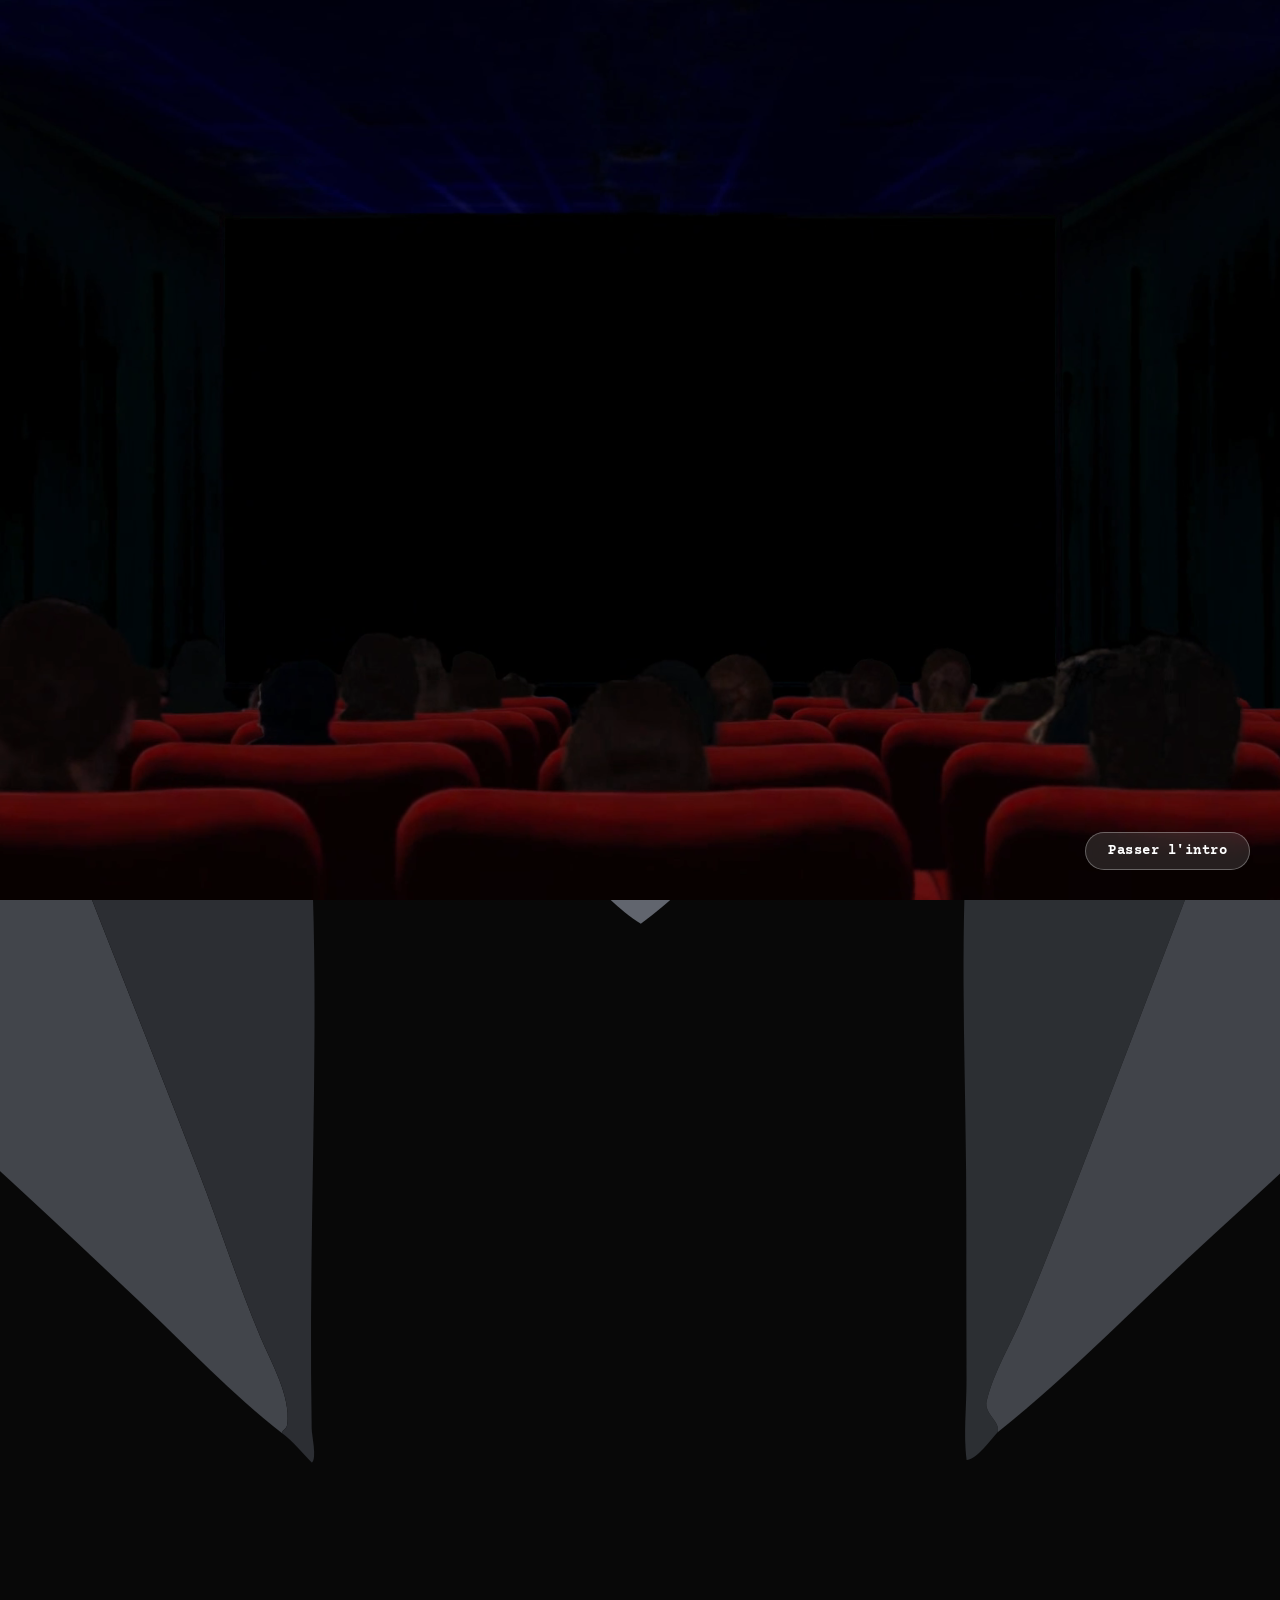
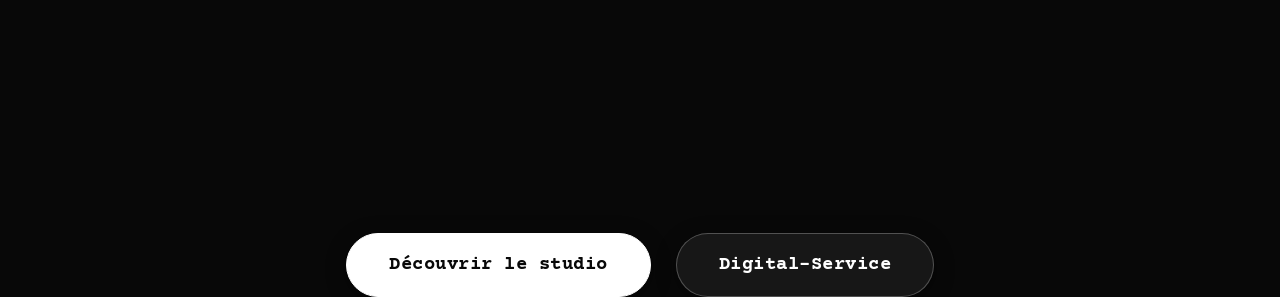
==== commit 94f805ac: "Update index.html" ====
--- a/index.html
+++ b/index.html
@@ -19,27 +19,27 @@
 
    <!-- ================= 1. LE HUB (PAGE D'ACCUEIL) ================= -->
     <section id="hub" class="page active">
-        <div class="hub-overlay"></div>
-
-        <!-- Header d'accueil avec liens réseaux sociaux -->
-        <header class="hub-header">
-            <span class="header-tagline">Suivez notre aventure</span>
-            <div class="header-social-buttons">
-                <a href="https://www.instagram.com/association.medyra/" target="_blank" rel="noopener noreferrer" class="btn btn-social">Instagram</a>
-                <a href="https://www.youtube.com/@OneTeam.OneAdventure" target="_blank" rel="noopener noreferrer" class="btn btn-social">YouTube</a>
-            </div>
-        </header>
-
         <div class="hub-content">
-            <!-- Logo principal -->
-            <img src="images/logo2.png" alt="Medyra Associates Logo" class="hub-logo">
-            
-            <!-- Les 2 grands boutons principaux -->
-            <div class="hub-buttons">
-                <button class="btn btn-blue btn-large" onclick="switchPage('studio')">Découvrir le studio</button>
-                <button class="btn btn-black btn-large" onclick="switchPage('digital-service')">Digital-Services</button>
-            </div>
-        </div>
+    <!-- Conteneur du logo avec les étoiles intégrées -->
+    <div class="hub-logo-container">
+        <!-- Étoiles scintillantes dynamiques -->
+        <div class="sparkle" style="top: 10%; left: 15%; --duration: 2.1s; --delay: 0.3s; --size: 5px;"></div>
+        <div class="sparkle" style="top: 75%; left: 8%; --duration: 1.7s; --delay: 1.1s; --size: 4px;"></div>
+        <div class="sparkle" style="top: 20%; left: 85%; --duration: 2.5s; --delay: 0.5s; --size: 6px;"></div>
+        <div class="sparkle" style="top: 80%; left: 80%; --duration: 1.9s; --delay: 1.8s; --size: 3px;"></div>
+        <div class="sparkle" style="top: 50%; left: 92%; --duration: 2.2s; --delay: 0.8s; --size: 5px;"></div>
+        <div class="sparkle" style="top: 5%; left: 50%; --duration: 3s; --delay: 1.5s; --size: 4px;"></div>
+        
+        <!-- Logo principal -->
+        <img src="images/logo2.png" alt="Medyra Associates Logo" class="hub-logo">
+    </div>
+    
+    <!-- Les 2 grands boutons principaux -->
+    <div class="hub-buttons">
+        <button class="btn btn-blue btn-large" onclick="switchPage('studio')">Découvrir le studio</button>
+        <button class="btn btn-black btn-large" onclick="switchPage('digital-service')">Digital-Service</button>
+    </div>
+</div>
     </section>
 
     <!-- ================= 2. DÉCOUVRIR LE STUDIO ================= -->
--- a/style.css
+++ b/style.css
@@ -164,22 +164,31 @@
     gap: 35px;
 }
 
-.hub-logo {
-    max-width: 380px;
-    width: 80vw;
-    height: auto;
-    filter: drop-shadow(0 10px 30px rgba(255, 255, 255, 0.25));
-    animation: scintillement 2s infinite ease-in-out;
-}
-
-@keyframes scintillement {
+/* Conteneur des étoiles autour du logo */
+.hub-logo-container {
+    position: relative;
+    display: inline-block;
+}
+
+/* Style d'une étoile individuelle */
+.sparkle {
+    position: absolute;
+    background: #ffffff;
+    border-radius: 50%;
+    pointer-events: none;
+    opacity: 0;
+    box-shadow: 0 0 8px #ffffff, 0 0 12px rgba(255, 255, 255, 0.8);
+    animation: sparkle-anim var(--duration) ease-in-out infinite;
+}
+
+@keyframes sparkle-anim {
     0%, 100% {
-        filter: drop-shadow(0 10px 30px rgba(255, 255, 255, 0.25)) brightness(1);
-        opacity: 1;
+        transform: scale(0);
+        opacity: 0;
     }
     50% {
-        filter: drop-shadow(0 10px 40px rgba(255, 255, 255, 0.7)) brightness(1.25);
-        opacity: 0.85;
+        transform: scale(1);
+        opacity: 1;
     }
 }
 
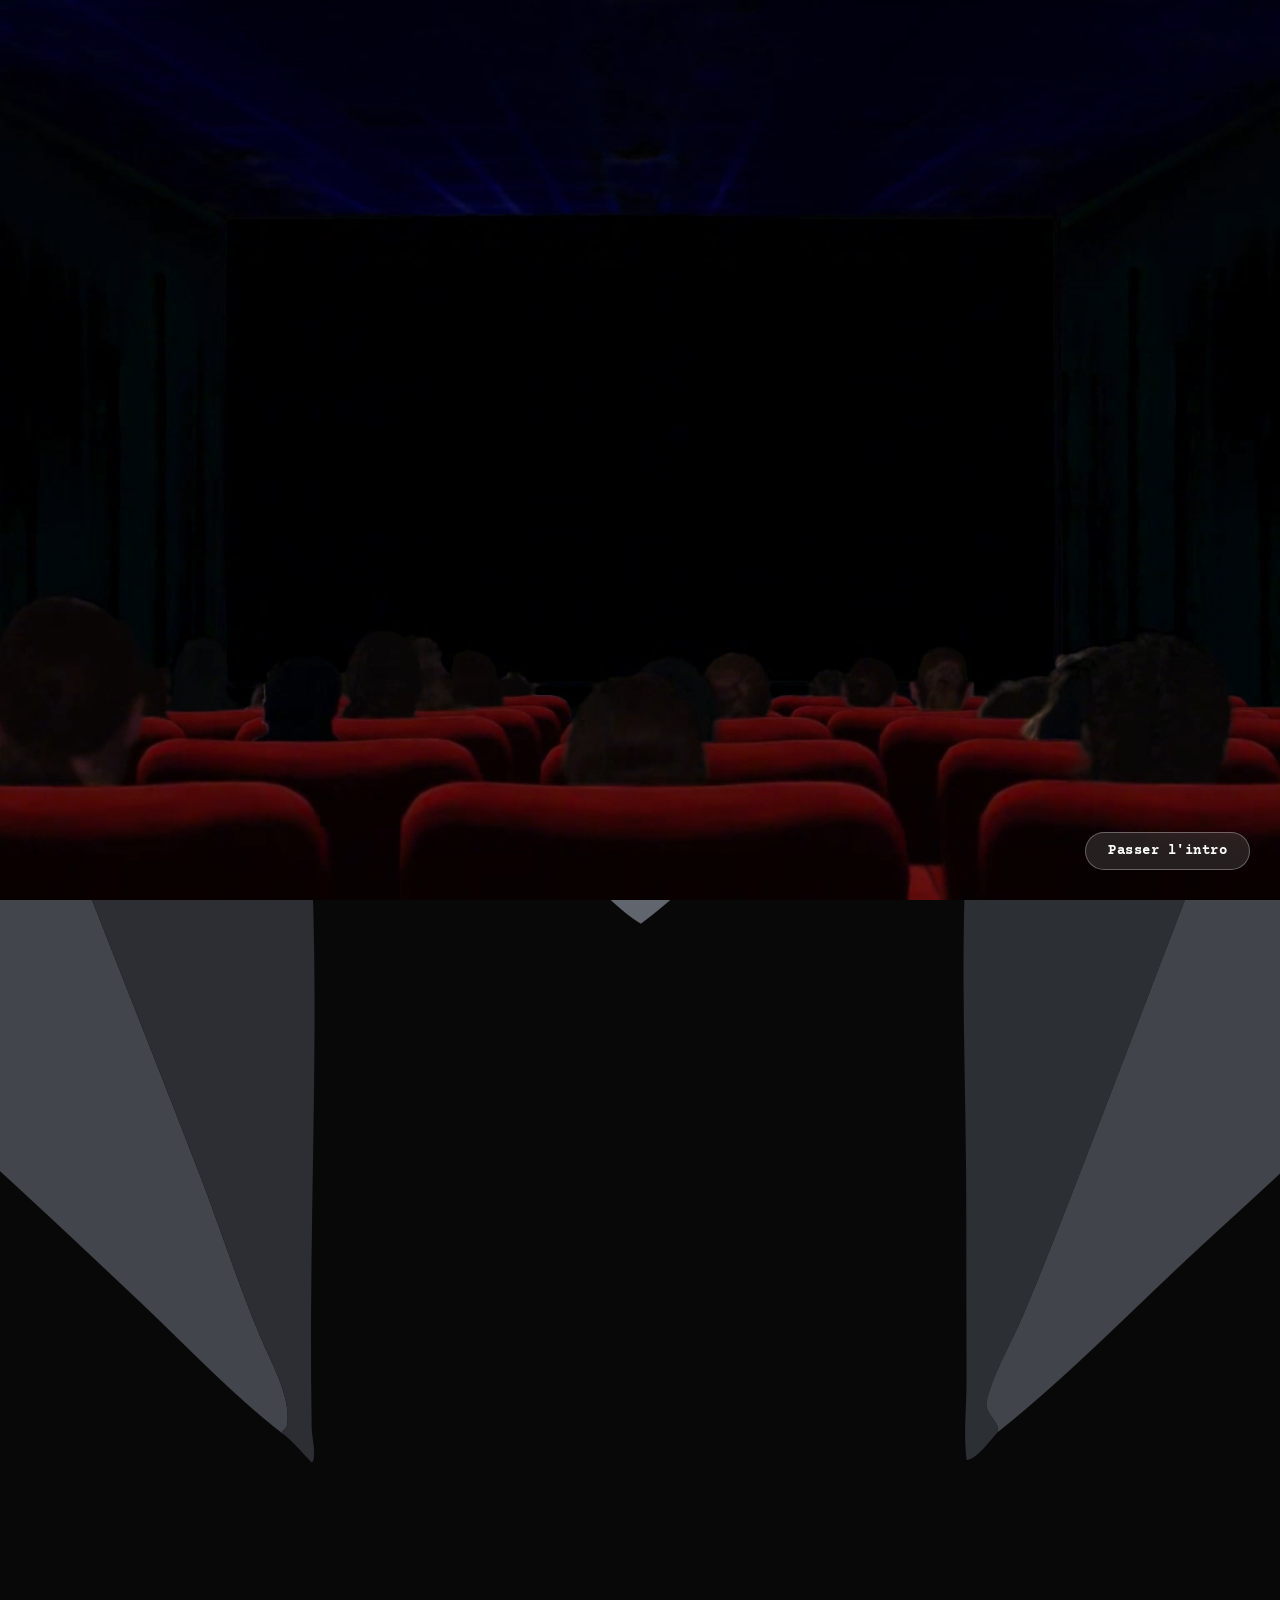
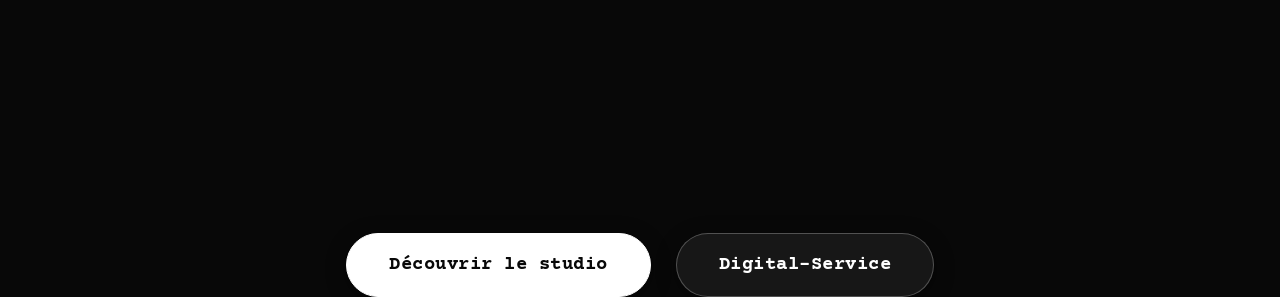
==== commit 893b54c7: "Update index.html" ====
--- a/index.html
+++ b/index.html
@@ -17,29 +17,41 @@
         <button id="skip-intro-btn" onclick="endIntro()">Passer l'intro</button>
     </div>
 
-   <!-- ================= 1. LE HUB (PAGE D'ACCUEIL) ================= -->
+<!-- ================= 1. LE HUB (PAGE D'ACCUEIL) ================= -->
     <section id="hub" class="page active">
+        <div class="hub-overlay"></div>
+
+        <!-- Header d'accueil avec liens réseaux sociaux -->
+        <header class="hub-header">
+            <span class="header-tagline">Suivez notre aventure</span>
+            <div class="header-social-buttons">
+                <a href="https://www.instagram.com/association.medyra/" target="_blank" rel="noopener noreferrer" class="btn btn-social">Instagram</a>
+                <a href="https://www.youtube.com/@OneTeam.OneAdventure" target="_blank" rel="noopener noreferrer" class="btn btn-social">YouTube</a>
+            </div>
+        </header>
+
         <div class="hub-content">
-    <!-- Conteneur du logo avec les étoiles intégrées -->
-    <div class="hub-logo-container">
-        <!-- Étoiles scintillantes dynamiques -->
-        <div class="sparkle" style="top: 10%; left: 15%; --duration: 2.1s; --delay: 0.3s; --size: 5px;"></div>
-        <div class="sparkle" style="top: 75%; left: 8%; --duration: 1.7s; --delay: 1.1s; --size: 4px;"></div>
-        <div class="sparkle" style="top: 20%; left: 85%; --duration: 2.5s; --delay: 0.5s; --size: 6px;"></div>
-        <div class="sparkle" style="top: 80%; left: 80%; --duration: 1.9s; --delay: 1.8s; --size: 3px;"></div>
-        <div class="sparkle" style="top: 50%; left: 92%; --duration: 2.2s; --delay: 0.8s; --size: 5px;"></div>
-        <div class="sparkle" style="top: 5%; left: 50%; --duration: 3s; --delay: 1.5s; --size: 4px;"></div>
-        
-        <!-- Logo principal -->
-        <img src="images/logo2.png" alt="Medyra Associates Logo" class="hub-logo">
-    </div>
-    
-    <!-- Les 2 grands boutons principaux -->
-    <div class="hub-buttons">
-        <button class="btn btn-blue btn-large" onclick="switchPage('studio')">Découvrir le studio</button>
-        <button class="btn btn-black btn-large" onclick="switchPage('digital-service')">Digital-Service</button>
-    </div>
-</div>
+            <!-- Conteneur du logo avec les étoiles diamants intégrées -->
+            <div class="hub-logo-container">
+                <!-- Étoiles diamants scintillantes -->
+                <div class="sparkle" style="top: 5%; left: 10%; --duration: 2.2s; --delay: 0.2s; --size: 10px;"></div>
+                <div class="sparkle" style="top: 70%; left: 5%; --duration: 1.8s; --delay: 1.0s; --size: 8px;"></div>
+                <div class="sparkle" style="top: 15%; left: 88%; --duration: 2.6s; --delay: 0.6s; --size: 12px;"></div>
+                <div class="sparkle" style="top: 85%; left: 82%; --duration: 2.0s; --delay: 1.5s; --size: 9px;"></div>
+                <div class="sparkle" style="top: 45%; left: 95%; --duration: 2.4s; --delay: 0.4s; --size: 11px;"></div>
+                <div class="sparkle" style="top: 2%; left: 50%; --duration: 3.1s; --delay: 1.2s; --size: 7px;"></div>
+                <div class="sparkle" style="top: 90%; left: 45%; --duration: 1.9s; --delay: 0.8s; --size: 10px;"></div>
+
+                <!-- Logo principal -->
+                <img src="images/logo2.png" alt="Medyra Associates Logo" class="hub-logo">
+            </div>
+            
+            <!-- Les 2 grands boutons principaux -->
+            <div class="hub-buttons">
+                <button class="btn btn-blue btn-large" onclick="switchPage('studio')">Découvrir le studio</button>
+                <button class="btn btn-black btn-large" onclick="switchPage('digital-service')">Digital-Service</button>
+            </div>
+        </div>
     </section>
 
     <!-- ================= 2. DÉCOUVRIR LE STUDIO ================= -->
